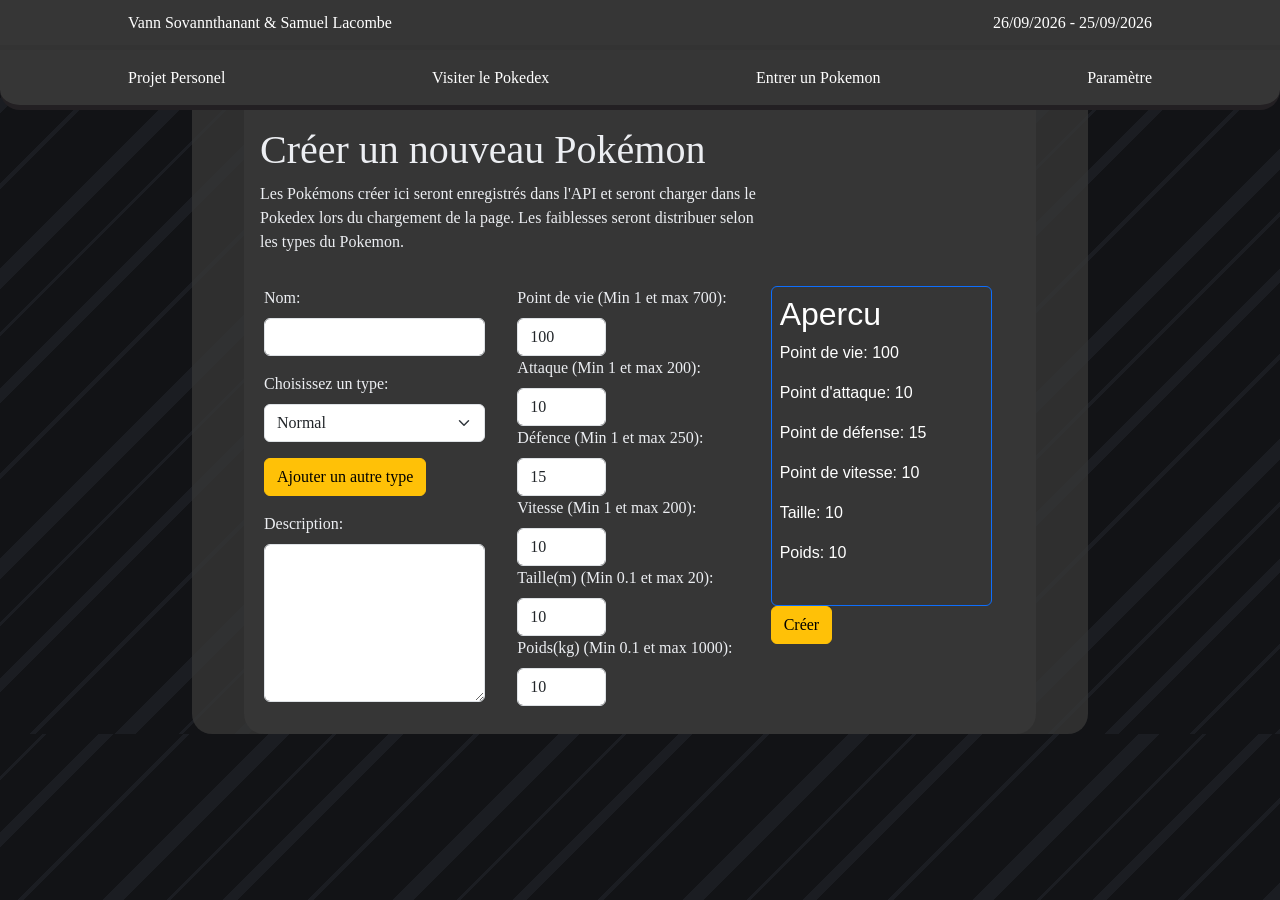
==== creation.html @ 29f4ed15 "Mis à jour de la création pour inclure le poids et la taille." ====
<!DOCTYPE html>
<html lang="fr">
<head>
    <meta charset="UTF-8">
    <meta name="viewport" content="width=device-width, initial-scale=1.0">
    <title>Nouveau Pokémon</title>
    <!-- Importation des style Bootstrap et CSS. -->
    <link href="https://cdn.jsdelivr.net/npm/bootstrap@5.3.8/dist/css/bootstrap.min.css" rel="stylesheet" integrity="sha384-sRIl4kxILFvY47J16cr9ZwB07vP4J8+LH7qKQnuqkuIAvNWLzeN8tE5YBujZqJLB" crossorigin="anonymous">
    <script src="https://cdn.jsdelivr.net/npm/bootstrap@5.3.8/dist/js/bootstrap.bundle.min.js" integrity="sha384-FKyoEForCGlyvwx9Hj09JcYn3nv7wiPVlz7YYwJrWVcXK/BmnVDxM+D2scQbITxI" crossorigin="anonymous"></script>
    <link href="./styles.css" rel="stylesheet" type="text/css">
    <!-- Importation des style Bootstrap et CSS. -->
    <script src="./scripts/creation.js" type="module"></script>
    <!-- Empêche une erreur. Ça se passe parce qu'on a pas d'icon. -->
    <link rel="icon" href="data:,">
</head>

<body>
    <header class="over-top-bar">
        <div>Vann Sovannthanant & Samuel Lacombe</div>
        <div>26/09/2026 - 25/09/2026</div>
    </header>

    <nav class = "top-bar">
        <a class="index" href="index.html" style="text-decoration: none">Projet Personel</a>
        <a class="pokedex" href="pokedex.html" style="text-decoration: none">Visiter le Pokedex</a>
        <a class="formulaire" href="creation.html" style="text-decoration: none">Entrer un Pokemon</a>
        <a class="parametre" href="parametre.html" style="text-decoration: none">Paramètre</a>
    </nav>

    <div class ="arrierePlanCentral">
        <div class="planCentral ps-1 pe-1 pt-3 row">
            <div class="col-8">
                <h1>Créer un nouveau Pokémon</h1>
                <p>Les Pokémons créer ici seront enregistrés dans l'API et seront charger dans le Pokedex lors du chargement de la page.
                    Les faiblesses seront distribuer selon les types du Pokemon.</p>
                <!-- Il y'a un col-4 invisible, c'est volontaire pour raison de style. -->
            </div>

            <form class="row" id="formulairePokemon">         
                <div class="col-4 p-3">    
                    <div class="mb-3">
                        <label class="form-label" for="nom">Nom:</label>
                        <input class="form-control" id="nom" type="text" name="nom" maxlength="10" required>
                    </div>

                    <div class="mb-3">
                        <label class="form-label" for="selectType1">Choisissez un type:</label>
                        <select class="form-select" id="selectType1" name="selectTypeChoisi1">
                            <!-- On insère les types depuis JavaScript. -->
                        </select>
                        <button class="btn btn-warning mt-3" type="button" id="AjouterType">Ajouter un autre type</button> 
                    </div>

                    <div class="mb-3">
                        <label class="form-label" for="description">Description:</label>
                        <textarea class="form-control" id="description" name="description" rows="6"></textarea>
                    </div>
                </div>

                <div class="col-4 p-3" id="containerType">
                    <label class="form-label" for="pointVie">Point de vie (Min 1 et max 700):</label>
                    <input class="form-control" style="width: 40%;" type="number" id="pointVie" min="1" max="700" value="100" required>

                    <label class="form-label" for="attaque">Attaque (Min 1 et max 200):</label>
                    <input class="form-control" style="width: 40%;" type="number" id="attaque" min="1" max="200" value="10" required>

                    <label class="form-label" for="defence">Défence (Min 1 et max 250):</label>
                    <input class="form-control" style="width: 40%;" type="number" id="defence" min="1" max="250" value="15" required>

                    <label class="form-label" for="vitesse">Vitesse (Min 1 et max 200):</label>
                    <input class="form-control" style="width: 40%;" type="number" id="vitesse" min="1" max="200" value="10" required>

                    <label class="form-label" for="taille">Taille(m) (Min 0.1 et max 20):</label>
                    <input class="form-control" style="width: 40%;" type="number" id="taille" min="0.1" max="20" value="10" step="0.1" required>

                    <label class="form-label" for="poids">Poids(kg) (Min 0.1 et max 1000):</label>
                    <input class="form-control" style="width: 40%;" type="number" id="poids" min="0.1" max="1000" value="10" step="0.1" required>       
                </div>

                <div class="col-4 p-3">
                    <card class="card border border-primary p-2">
                    <h2 id="nomApercu"></h2>
                    <p id="pointVieApercu"></p>
                    <p id="attaqueApercu"></p>
                    <p id="defenceApercu"></p>
                    <p id="vitesseApercu"></p>
                    <p id="tailleApercu"></p>
                    <p id="poidsApercu"></p>
                    <ol>
                        <!-- On insère les types choisis.-->
                    </ol>
                    </card>
                    <button class="btn btn-warning" type="submit" id="Validation">Créer</button>
                </div>
             
               
            </form>
            

        </div>
    </div>
    
</body>
</html>
---- styles.css ----
/* Stylisation du header. */
.over-top-bar {
    height: 50px;
    padding-left: 10%;
    padding-right: 10%;
    display: flex;

    align-items: center;
    justify-content: space-between;
    
    color: white;
    background-color: #363636;
    border-bottom: 5px solid #333333;
    /*border: 2px dashed orangered;*/
}
.top-bar {
    height: 60px;
    padding-left: 10%;
    padding-right: 10%;
    display: flex;

    align-items: center;
    justify-content: space-between;
    position: sticky;
    z-index: 1000;  /*Met par dessus les cartes.*/
    top: 0;
    
    color: white;
    background-color: #363636;
    border-bottom: 5px solid #232023;
    border-radius: 0px 0px 20px 20px;
    /*border: 2px dashed orangered;*/
}

/* Stylisation pour les navigations. */
.index:hover {
    border-top: 2px solid #5FD068;
    border-bottom: 2px solid #5FD068;
    border-radius: 30px 30px 30px 30px;
}
.pokedex:hover {
    border-top: 2px solid orange;
    border-bottom: 2px solid orange;
    border-radius: 30px 30px 30px 30px;
}
.formulaire:hover {
    border-top: 2px solid #C792EA;
    border-bottom: 2px solid #C792EA;
    border-radius: 30px 30px 30px 30px;
}
.parametre:hover {
    border-top: 2px solid lightcoral;
    border-bottom: 2px solid lightcoral;
    border-radius: 30px 30px 30px 30px;
}

/* Stylisation de l'arrière-plan. */
.arrierePlanCentral {
    width: 70%;
    padding-left: 5%;
    padding-right: 5%;
    margin: auto;
    background-color: rgba(54, 54, 54, 0.8);
    border-radius: 0px 0px 20px 20px;
    /*border: 2px dashed blue;*/
}
.planCentral {
    padding-left: 5%;
    padding-right: 5%;
    background-color: #363636;
    border-radius: 0px 0px 20px 20px;
}

/* Stylisation de la grille et des cartes. */
.carteAfficher {
    display: none;
    font-family: Oswald, sans-serif;
    width: 70%;
    margin: auto;
    border-radius: 0px 30px 0px 30px;
    border: 2px solid #5FD068;
}
.containerTypes {
    border-radius: 10px 10px 20px 0px;
}
.containerFaiblesses {
    border-radius: 10px 10px 20px 0px;
}
.card {
    font-family: Oswald, sans-serif;
    color:white;
    background-color: #363636;
}
img {
    background-color: #303030;
}
.card:hover {
    border-top: 2px solid orange;
    border-bottom: 2px solid orange;
}

/* Stylisation des balises de corps. */
body {
    color: #eceef2;
    font-family: Verdana;
    background-color:#121316;
    background-image: repeating-linear-gradient(135deg,
        transparent 0 30px,   #1b1d22 30px 33px,        /* Fine */
        transparent 33px 70px, #1b1d22 70px 80px,       /* Large */
        transparent 80px 130px, #1b1d22 130px 134px,    /* Fine */
        transparent 134px 190px, #1b1d22 190px 205px);  /* Large */
    /*background-color: #232023;*/
}
a, a:visited, a:hover, a:active {
    color: white;
    font-family: Verdana;
}
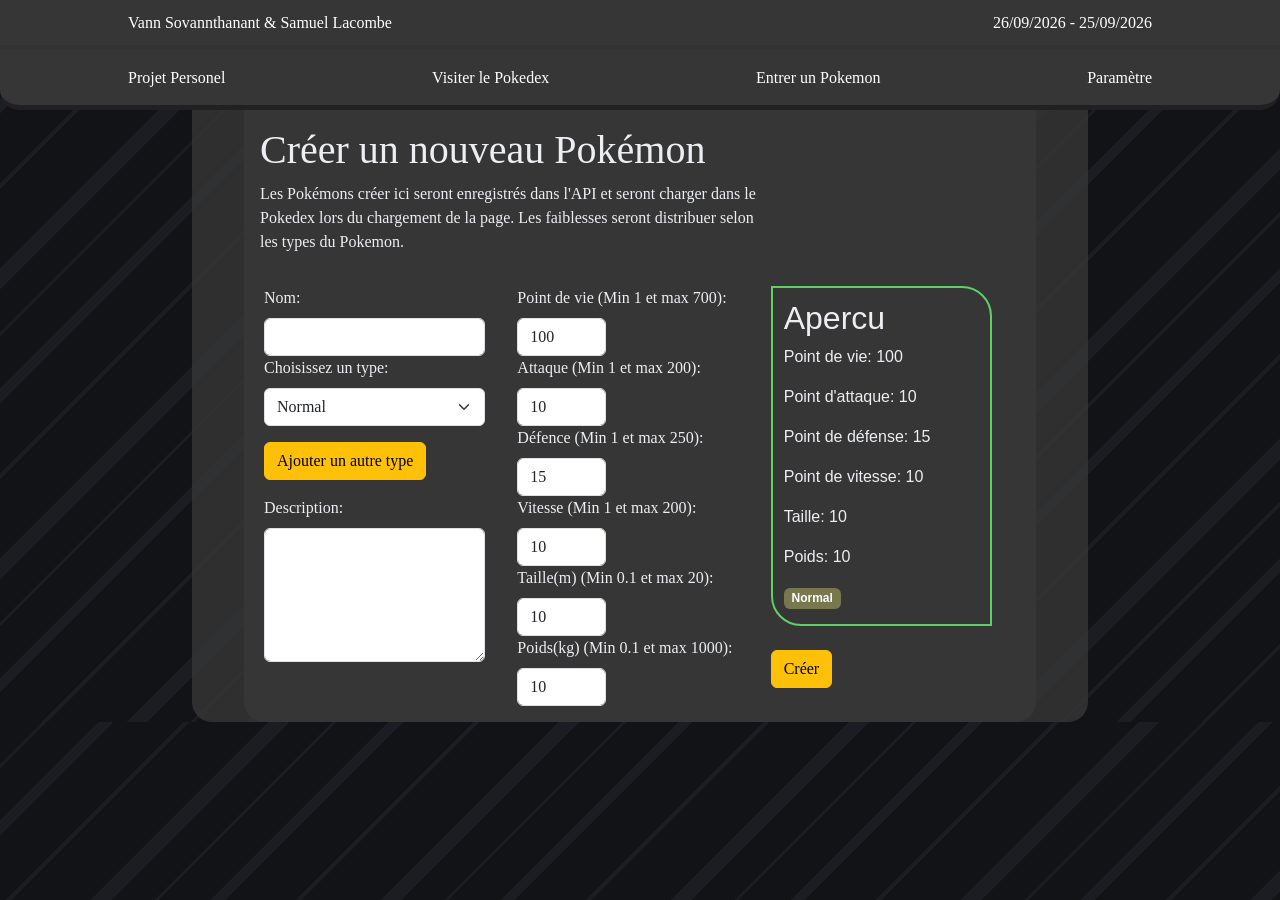
==== commit 64fddcdf: "La création inclut maintenant les badges de type et enlèvement de beaucoup de code inutile." ====
--- a/creation.html
+++ b/creation.html
@@ -39,7 +39,7 @@
 
             <form class="row" id="formulairePokemon">         
                 <div class="col-4 p-3">    
-                    <div class="mb-3">
+                    <div>
                         <label class="form-label" for="nom">Nom:</label>
                         <input class="form-control" id="nom" type="text" name="nom" maxlength="10" required>
                     </div>
@@ -54,7 +54,7 @@
 
                     <div class="mb-3">
                         <label class="form-label" for="description">Description:</label>
-                        <textarea class="form-control" id="description" name="description" rows="6"></textarea>
+                        <textarea class="form-control" id="description" name="description" rows="5"></textarea>
                     </div>
                 </div>
 
@@ -79,19 +79,17 @@
                 </div>
 
                 <div class="col-4 p-3">
-                    <card class="card border border-primary p-2">
-                    <h2 id="nomApercu"></h2>
-                    <p id="pointVieApercu"></p>
-                    <p id="attaqueApercu"></p>
-                    <p id="defenceApercu"></p>
-                    <p id="vitesseApercu"></p>
-                    <p id="tailleApercu"></p>
-                    <p id="poidsApercu"></p>
-                    <ol>
-                        <!-- On insère les types choisis.-->
-                    </ol>
-                    </card>
-                    <button class="btn btn-warning" type="submit" id="Validation">Créer</button>
+                    <div class="carteAfficher" style="display: block;">
+                        <h2 id="nomApercu"></h2>
+                        <p id="pointVieApercu"></p>
+                        <p id="attaqueApercu"></p>
+                        <p id="defenceApercu"></p>
+                        <p id="vitesseApercu"></p>
+                        <p id="tailleApercu"></p>
+                        <p id="poidsApercu"></p>
+                        <div id="typesApercu"></div>
+                    </div>
+                    <button class="btn btn-warning mt-4" type="submit" id="Validation">Créer</button>
                 </div>
              
                
--- a/styles.css
+++ b/styles.css
@@ -74,9 +74,9 @@
 
 /* Stylisation de la grille et des cartes. */
 .carteAfficher {
+    padding: 5%;
     display: none;
     font-family: Oswald, sans-serif;
-    width: 70%;
     margin: auto;
     border-radius: 0px 30px 0px 30px;
     border: 2px solid #5FD068;
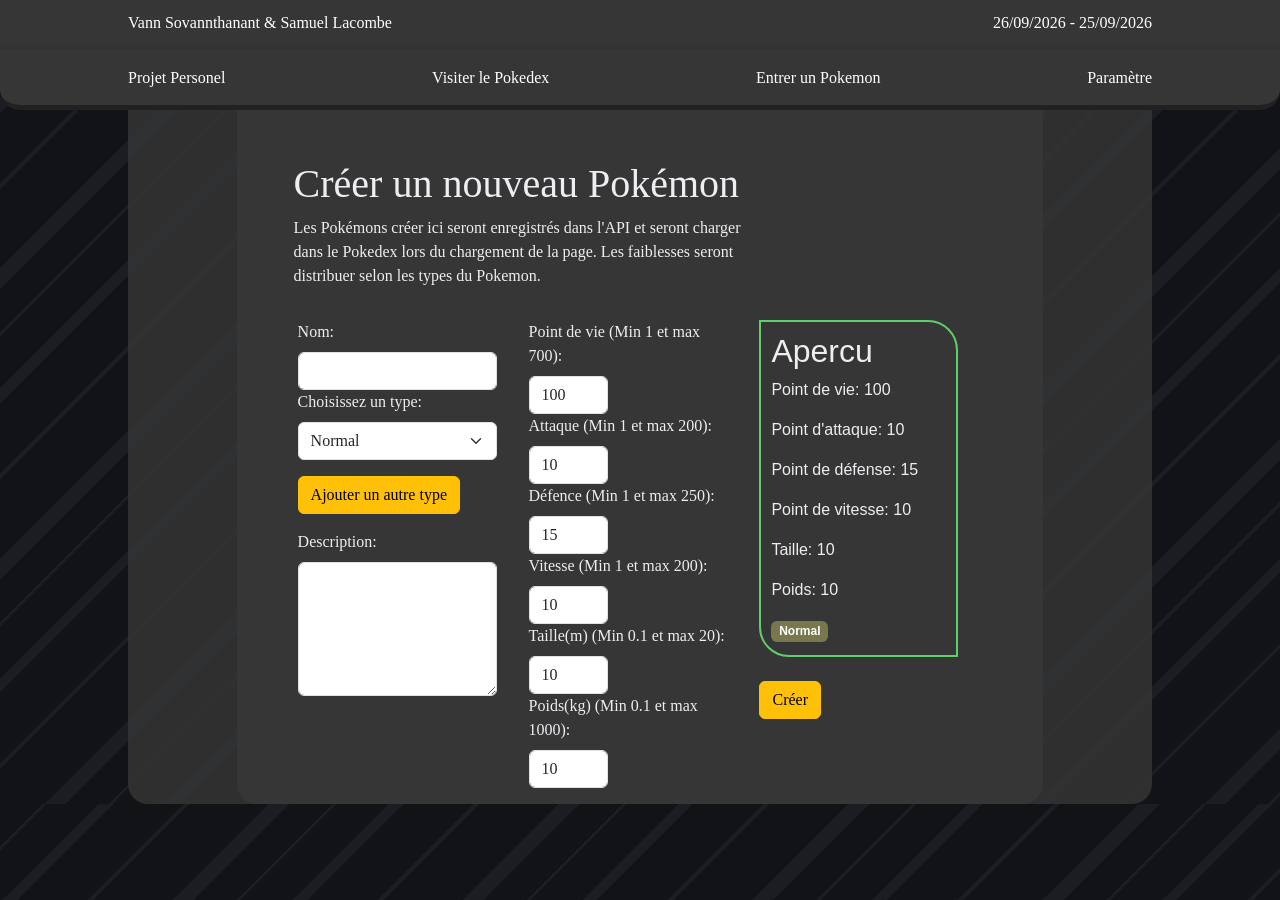
==== commit 8cba5737: "Sauvgegarde, je vais commencer à créer les paramètres, ça devrait pas être trop long. 'parametre.js'" ====
--- a/creation.html
+++ b/creation.html
@@ -29,7 +29,7 @@
     </nav>
 
     <div class ="arrierePlanCentral">
-        <div class="planCentral ps-1 pe-1 pt-3 row">
+        <div class="planCentral row">
             <div class="col-8">
                 <h1>Créer un nouveau Pokémon</h1>
                 <p>Les Pokémons créer ici seront enregistrés dans l'API et seront charger dans le Pokedex lors du chargement de la page.
--- a/styles.css
+++ b/styles.css
@@ -57,7 +57,7 @@
 
 /* Stylisation de l'arrière-plan. */
 .arrierePlanCentral {
-    width: 70%;
+    width: 80%;
     padding-left: 5%;
     padding-right: 5%;
     margin: auto;
@@ -66,6 +66,9 @@
     /*border: 2px dashed blue;*/
 }
 .planCentral {
+    margin-left: 5%;
+    margin-right: 5%;
+    padding-top: 50px;
     padding-left: 5%;
     padding-right: 5%;
     background-color: #363636;
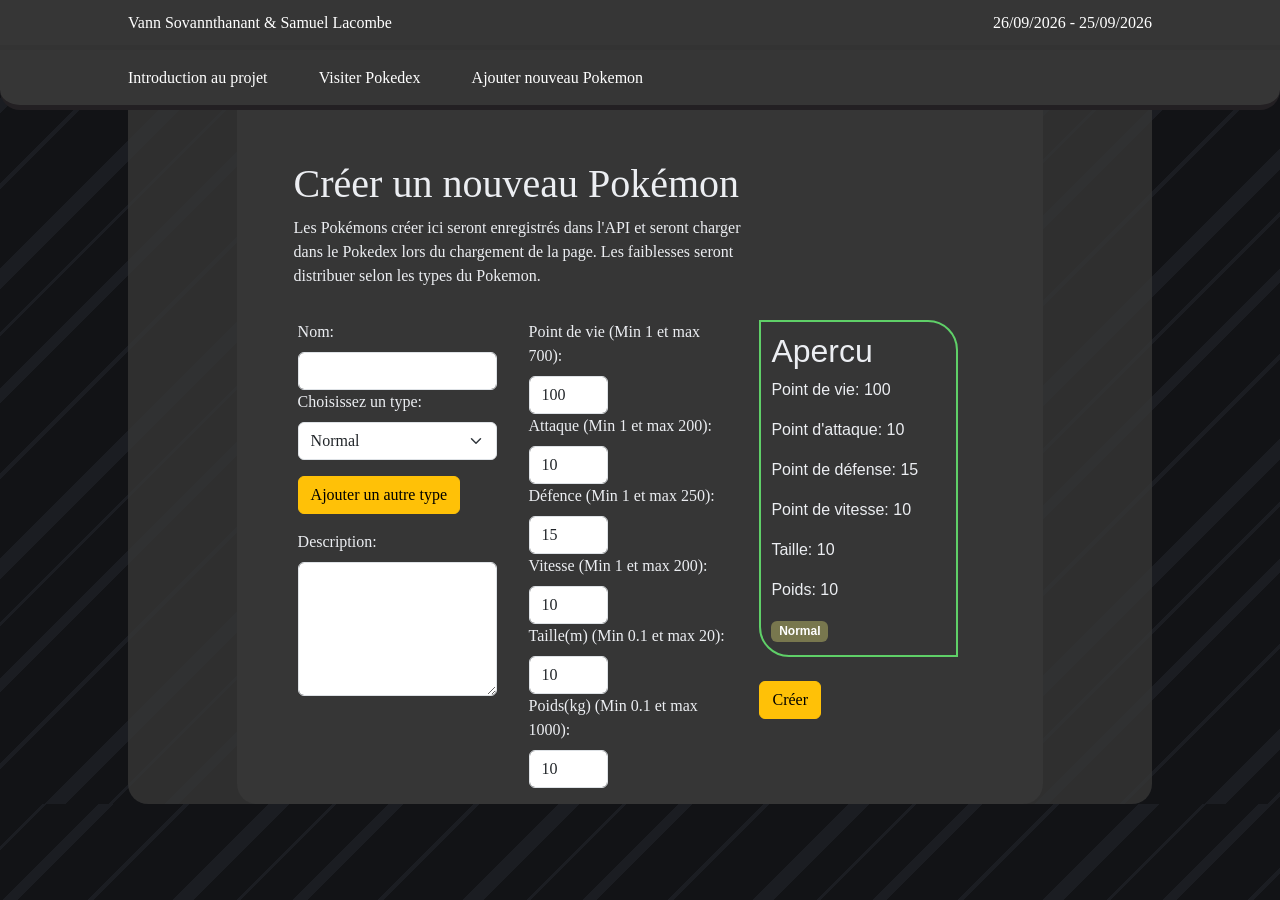
==== commit 6e69f136: "Ajout d'une div pour les résistances des Pokemons." ====
--- a/creation.html
+++ b/creation.html
@@ -21,11 +21,10 @@
         <div>26/09/2026 - 25/09/2026</div>
     </header>
 
-    <nav class = "top-bar">
-        <a class="index" href="index.html" style="text-decoration: none">Projet Personel</a>
-        <a class="pokedex" href="pokedex.html" style="text-decoration: none">Visiter le Pokedex</a>
-        <a class="formulaire" href="creation.html" style="text-decoration: none">Entrer un Pokemon</a>
-        <a class="parametre" href="parametre.html" style="text-decoration: none">Paramètre</a>
+    <nav class="top-bar">
+        <a class="index" href="index.html" style="text-decoration: none">Introduction au projet</a>
+        <a class="pokedex" href="pokedex.html" style="text-decoration: none">Visiter Pokedex</a>
+        <a class="formulaire" href="creation.html" style="text-decoration: none">Ajouter nouveau Pokemon</a>
     </nav>
 
     <div class ="arrierePlanCentral">
--- a/styles.css
+++ b/styles.css
@@ -4,8 +4,8 @@
     height: 50px;
     padding-left: 10%;
     padding-right: 10%;
+
     display: flex;
-
     align-items: center;
     justify-content: space-between;
     
@@ -21,7 +21,8 @@
     display: flex;
 
     align-items: center;
-    justify-content: space-between;
+    gap: 5%;
+
     position: sticky;
     z-index: 1000;  /*Met par dessus les cartes.*/
     top: 0;
@@ -85,23 +86,30 @@
     border: 2px solid #5FD068;
 }
 .containerTypes {
-    border-radius: 10px 10px 20px 0px;
+    background-color: #303030;
+    border-radius: 10px 10px 20px 10px;
 }
 .containerFaiblesses {
-    border-radius: 10px 10px 20px 0px;
+    background-color: #303030;
+    border-radius: 10px 10px 20px 10px;
+}
+.containerResistances {
+    background-color: #303030;
+    border-radius: 10px 10px 20px 10px;
 }
 .card {
     font-family: Oswald, sans-serif;
     color:white;
     background-color: #363636;
 }
-img {
-    background-color: #303030;
-}
 .card:hover {
     border-top: 2px solid orange;
     border-bottom: 2px solid orange;
 }
+img {
+    background-color: #303030;
+}
+
 
 /* Stylisation des balises de corps. */
 body {
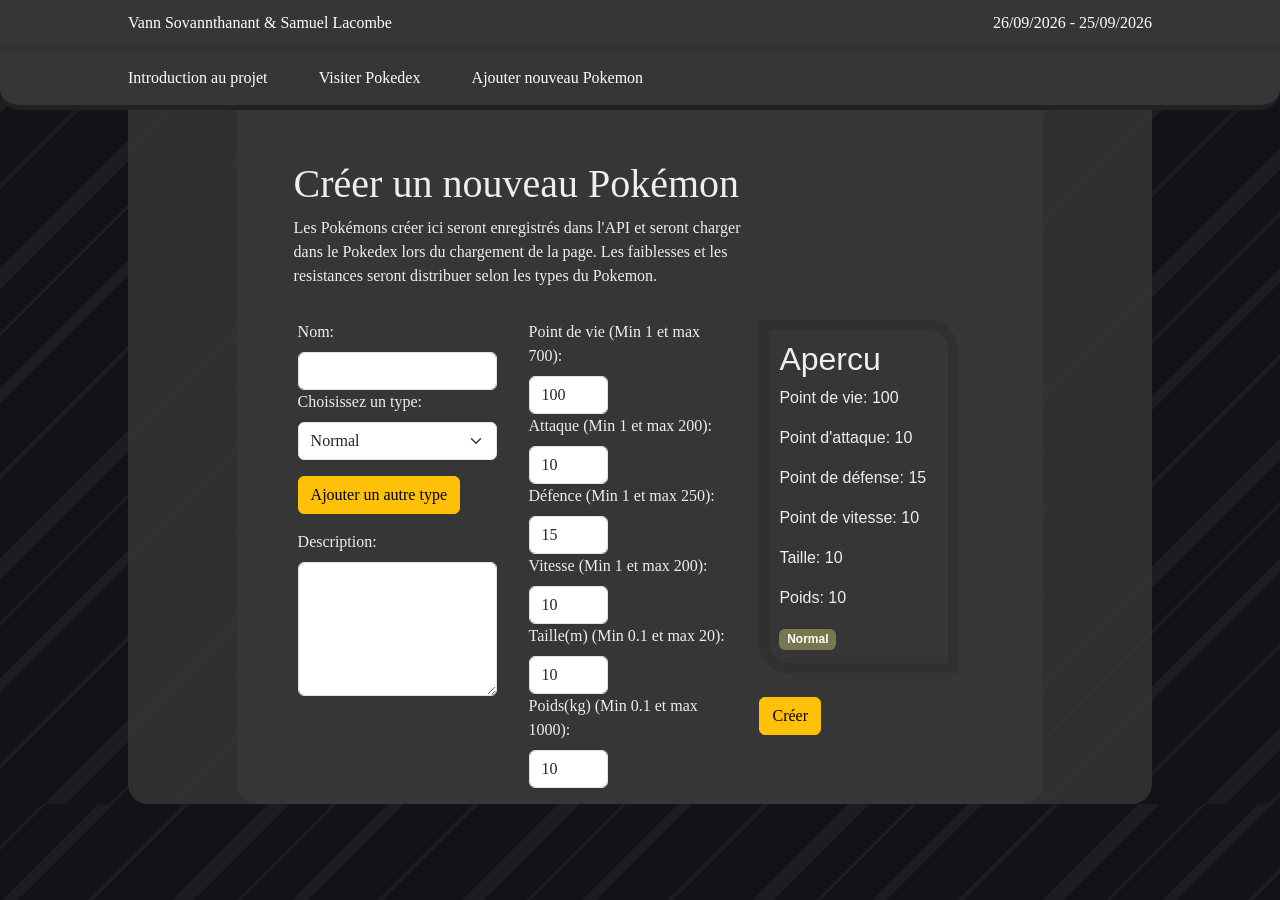
==== commit b4a6bde0: "Le modal de supression fonctionne enfin." ====
--- a/creation.html
+++ b/creation.html
@@ -32,7 +32,7 @@
             <div class="col-8">
                 <h1>Créer un nouveau Pokémon</h1>
                 <p>Les Pokémons créer ici seront enregistrés dans l'API et seront charger dans le Pokedex lors du chargement de la page.
-                    Les faiblesses seront distribuer selon les types du Pokemon.</p>
+                    Les faiblesses et les resistances seront distribuer selon les types du Pokemon.</p>
                 <!-- Il y'a un col-4 invisible, c'est volontaire pour raison de style. -->
             </div>
 
--- a/styles.css
+++ b/styles.css
@@ -1,14 +1,12 @@
 
-/* Stylisation du header. */
+/* +=====+ Stylisation du header. +=====+ */
 .over-top-bar {
     height: 50px;
     padding-left: 10%;
     padding-right: 10%;
-
     display: flex;
     align-items: center;
     justify-content: space-between;
-    
     color: white;
     background-color: #363636;
     border-bottom: 5px solid #333333;
@@ -19,14 +17,11 @@
     padding-left: 10%;
     padding-right: 10%;
     display: flex;
-
     align-items: center;
     gap: 5%;
-
     position: sticky;
     z-index: 1000;  /*Met par dessus les cartes.*/
     top: 0;
-    
     color: white;
     background-color: #363636;
     border-bottom: 5px solid #232023;
@@ -34,7 +29,7 @@
     /*border: 2px dashed orangered;*/
 }
 
-/* Stylisation pour les navigations. */
+/* +=====+ Stylisation pour les navigations. +=====+ */
 .index:hover {
     border-top: 2px solid #5FD068;
     border-bottom: 2px solid #5FD068;
@@ -56,7 +51,7 @@
     border-radius: 30px 30px 30px 30px;
 }
 
-/* Stylisation de l'arrière-plan. */
+/* +=====+ Stylisation de l'arrière-plan. +=====+ */
 .arrierePlanCentral {
     width: 80%;
     padding-left: 5%;
@@ -76,14 +71,14 @@
     border-radius: 0px 0px 20px 20px;
 }
 
-/* Stylisation de la grille et des cartes. */
+/* +=====+ Stylisation de la grille et des cartes. +=====+ */
 .carteAfficher {
     padding: 5%;
     display: none;
     font-family: Oswald, sans-serif;
     margin: auto;
     border-radius: 0px 30px 0px 30px;
-    border: 2px solid #5FD068;
+    border: 10px solid #303030;
 }
 .containerTypes {
     background-color: #303030;
@@ -110,8 +105,7 @@
     background-color: #303030;
 }
 
-
-/* Stylisation des balises de corps. */
+/* +=====+ Stylisation des balises de corps. +=====+ */
 body {
     color: #eceef2;
     font-family: Verdana;
@@ -127,3 +121,25 @@
     color: white;
     font-family: Verdana;
 }
+
+/* +=====+ Stylisation du modal. +=====+ */
+.affichageModal {
+    display: none;
+    position: fixed;
+    width: 100%;
+    height: 100%;
+    top: 0;
+    left: 0;
+}
+.affichageModal.show {
+    display: flex;
+}
+.boiteModal {
+    display: block;
+    margin: auto auto;
+    padding: 5%;
+    max-width: 30%;
+    background-color: #363636;
+    border: 10px solid #dc3545;
+    border-radius: 0px 0px 0px 30px;
+}
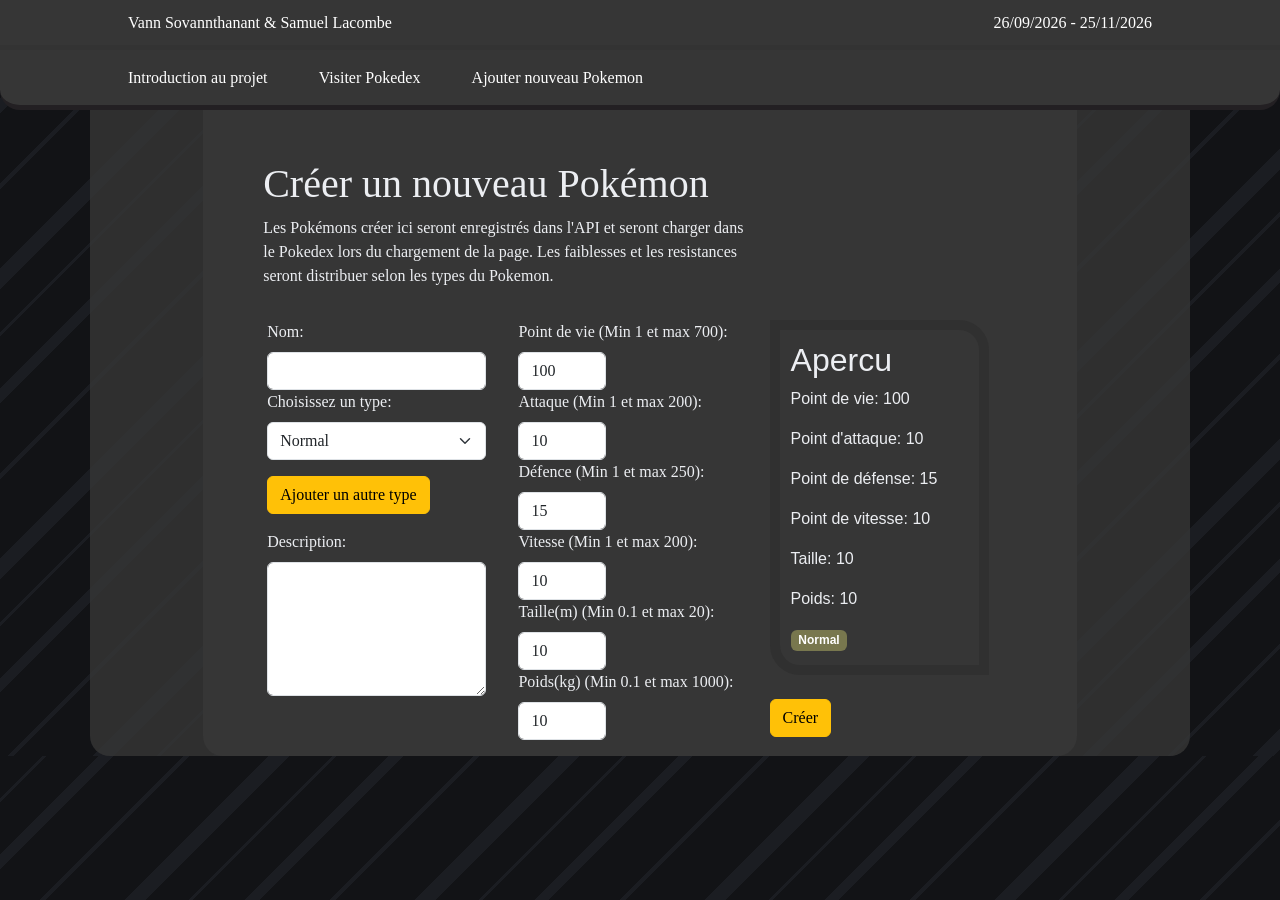
==== commit 5d3aa415: "Ajout d'un limite de largeur et ajustement des cartes à 3 cartes quand la page est rétrécie." ====
--- a/creation.html
+++ b/creation.html
@@ -18,7 +18,7 @@
 <body>
     <header class="over-top-bar">
         <div>Vann Sovannthanant & Samuel Lacombe</div>
-        <div>26/09/2026 - 25/09/2026</div>
+        <div>26/09/2026 - 25/11/2026</div>
     </header>
 
     <nav class="top-bar">
--- a/styles.css
+++ b/styles.css
@@ -54,6 +54,8 @@
 /* +=====+ Stylisation de l'arrière-plan. +=====+ */
 .arrierePlanCentral {
     width: 80%;
+    min-width: 1100px;
+    max-width: 1400px;
     padding-left: 5%;
     padding-right: 5%;
     margin: auto;
@@ -98,8 +100,8 @@
     background-color: #363636;
 }
 .card:hover {
-    border-top: 2px solid orange;
-    border-bottom: 2px solid orange;
+    border-top: 5px solid #ffc107;
+    border-bottom: 5px solid #ffc107;
 }
 img {
     background-color: #303030;
@@ -130,6 +132,8 @@
     height: 100%;
     top: 0;
     left: 0;
+    background-color: rgba(54, 54, 54, 0.9);
+    z-index: 1001;  /*Se met par dessus navigation.*/
 }
 .affichageModal.show {
     display: flex;
@@ -137,9 +141,7 @@
 .boiteModal {
     display: block;
     margin: auto auto;
-    padding: 5%;
     max-width: 30%;
     background-color: #363636;
-    border: 10px solid #dc3545;
-    border-radius: 0px 0px 0px 30px;
+    border-radius: 0px 20px 0px 30px;
 }
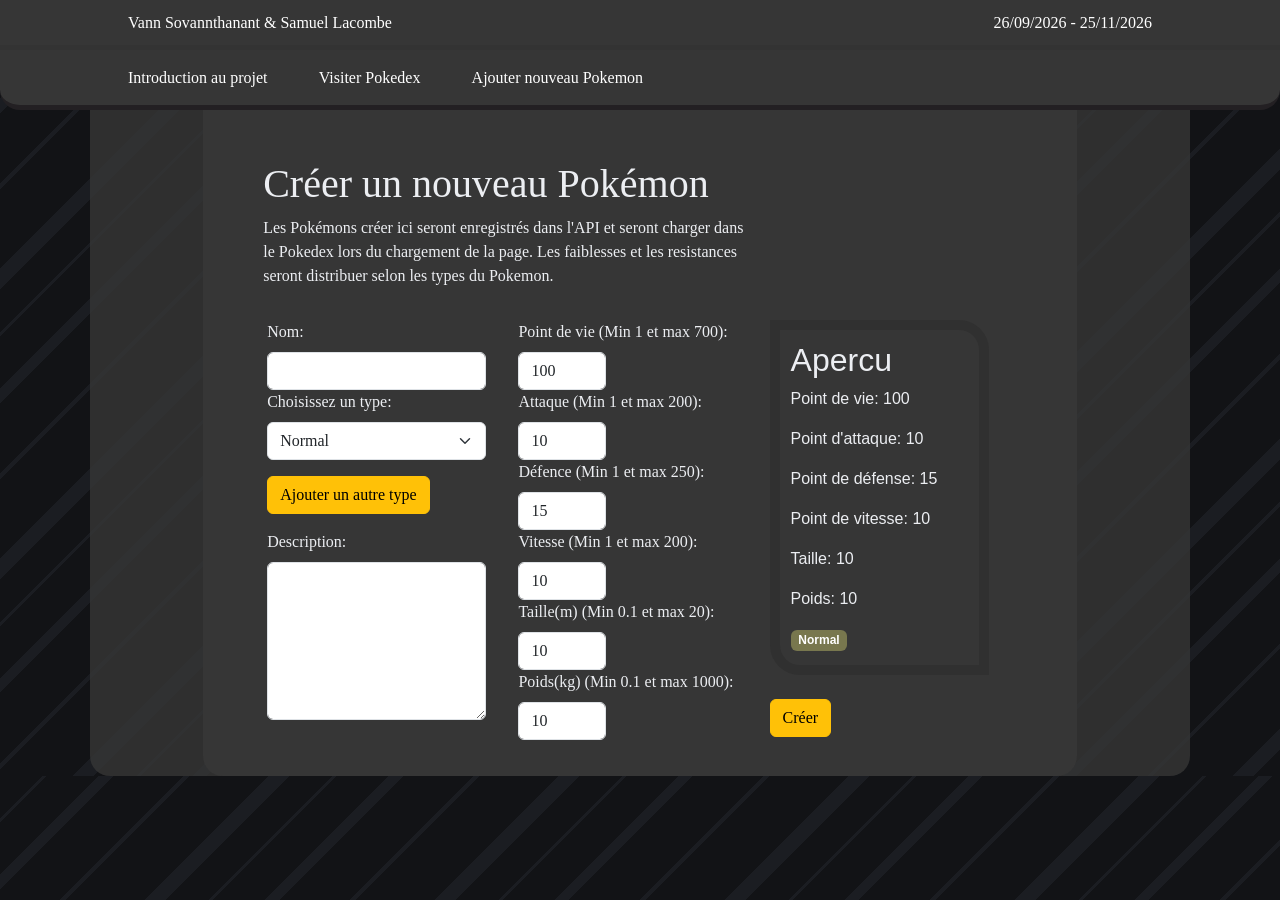
==== commit 6def13c8: "J'ai ajouté un message de confirmation quand un Pokemon est crée." ====
--- a/creation.html
+++ b/creation.html
@@ -33,7 +33,7 @@
                 <h1>Créer un nouveau Pokémon</h1>
                 <p>Les Pokémons créer ici seront enregistrés dans l'API et seront charger dans le Pokedex lors du chargement de la page.
                     Les faiblesses et les resistances seront distribuer selon les types du Pokemon.</p>
-                <!-- Il y'a un col-4 invisible, c'est volontaire pour raison de style. -->
+                <!-- Il y'a un 'col-4' invisible, c'est volontaire. Question de style. -->
             </div>
 
             <form class="row" id="formulairePokemon">         
@@ -53,7 +53,7 @@
 
                     <div class="mb-3">
                         <label class="form-label" for="description">Description:</label>
-                        <textarea class="form-control" id="description" name="description" rows="5"></textarea>
+                        <textarea class="form-control" id="description" name="description" rows="6"></textarea>
                     </div>
                 </div>
 
@@ -90,12 +90,15 @@
                     </div>
                     <button class="btn btn-warning mt-4" type="submit" id="Validation">Créer</button>
                 </div>
-             
-               
             </form>
-            
+
+            <div class="carteSucces row" id="carteSucces">
+                <img class="col-2" src="./multimedia/PikachuAhhShadow.png" alt="image de creation succès" style="background: transparent;">
+                <p class="col-10" id="messageSucces"></p>
+            </div>
 
         </div>
+        
     </div>
     
 </body>
--- a/styles.css
+++ b/styles.css
@@ -67,6 +67,7 @@
     margin-left: 5%;
     margin-right: 5%;
     padding-top: 50px;
+    padding-bottom: 20px;
     padding-left: 5%;
     padding-right: 5%;
     background-color: #363636;
@@ -144,4 +145,17 @@
     max-width: 30%;
     background-color: #363636;
     border-radius: 0px 20px 0px 30px;
-}+}
+
+/* +=====+ Stylisation autre. +=====+ */
+.carteSucces {
+    display: none;
+    max-width: 60%;
+    align-items: center;
+    padding-top: 1%;
+    margin: auto;
+    font-family: Oswald, sans-serif;
+    background-color: #007E33;
+    border-radius: 0px 0px 20px 20px;
+    border: 10px solid #28a745;
+}
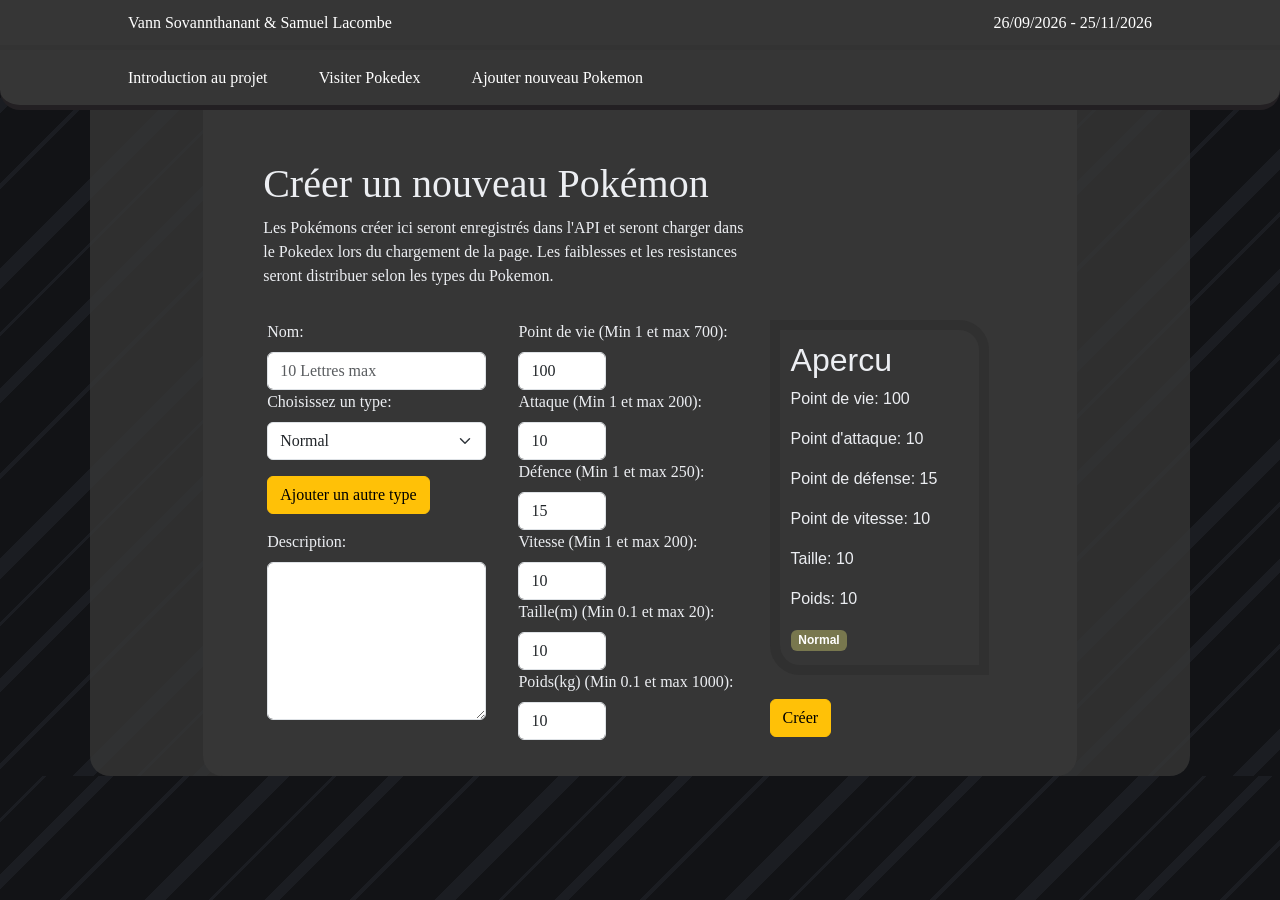
==== commit f8db02d8: "On a maintenant de la manipulation de temps. Il faut qu'on ajoute une nouvelle propriété 'DateAjoute" ====
--- a/creation.html
+++ b/creation.html
@@ -1,4 +1,5 @@
 
+<!-- Fichier fait par Vann Sovannthanant. -->
 <!DOCTYPE html>
 <html lang="fr">
 <head>
@@ -40,7 +41,7 @@
                 <div class="col-4 p-3">    
                     <div>
                         <label class="form-label" for="nom">Nom:</label>
-                        <input class="form-control" id="nom" type="text" name="nom" maxlength="10" required>
+                        <input class="form-control" id="nom" type="text" name="nom" maxlength="10" placeholder="10 Lettres max" required>
                     </div>
 
                     <div class="mb-3">
--- a/styles.css
+++ b/styles.css
@@ -1,3 +1,5 @@
+
+/* Fichier fait par Vann Sovannthanant. */
 
 /* +=====+ Stylisation du header. +=====+ */
 .over-top-bar {
